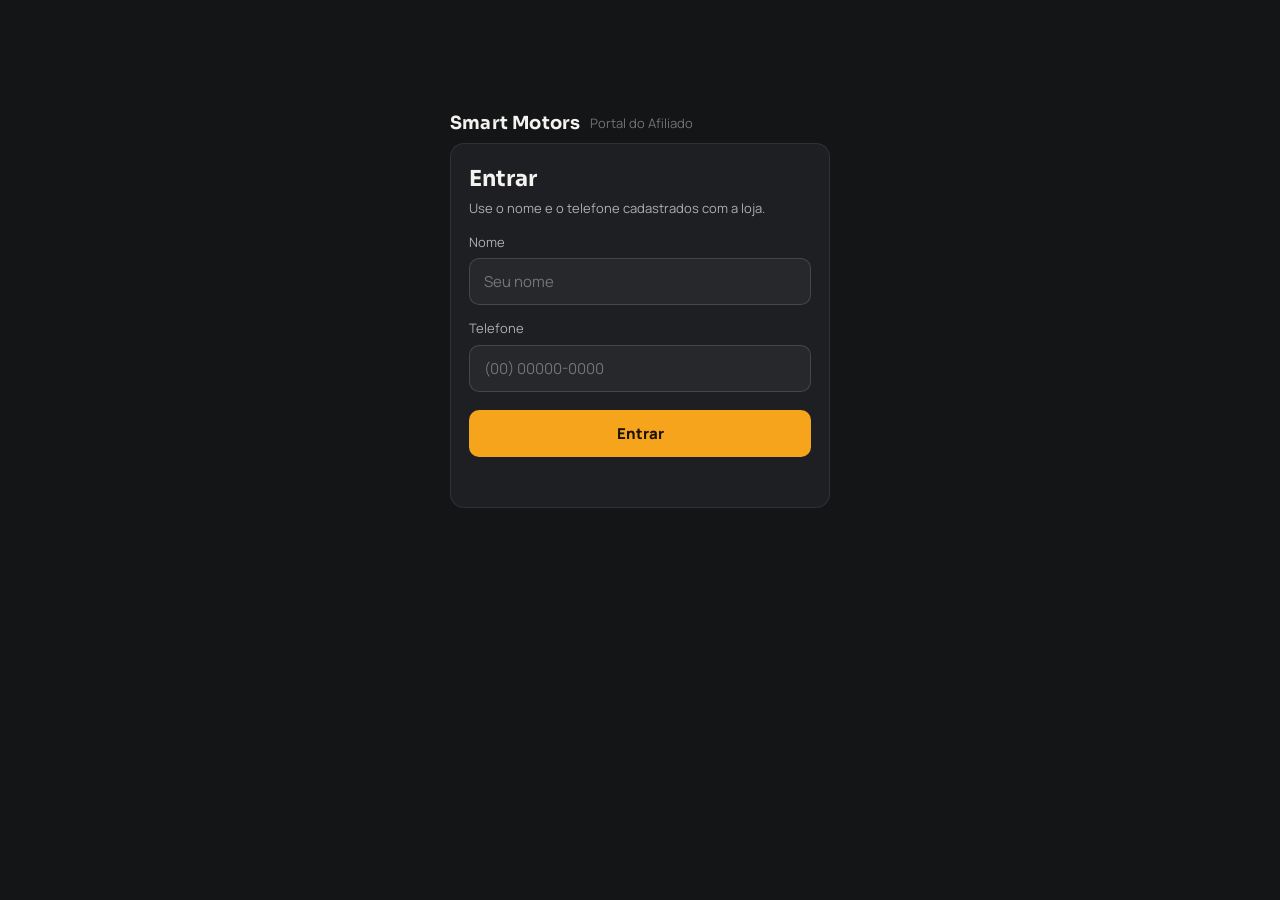
==== portal.html @ c7c5124b "Portal do afiliado + vitrine + comissão escalonada por preço mínimo Fase 1 (app interno): - produtos" ====
<!DOCTYPE html>
<html lang="pt-BR">
<head>
<meta charset="UTF-8">
<meta name="viewport" content="width=device-width, initial-scale=1.0">
<meta name="robots" content="noindex,nofollow">
<title>Portal do Afiliado — Smart Motors</title>
<link rel="preconnect" href="https://fonts.googleapis.com">
<link rel="preconnect" href="https://fonts.gstatic.com" crossorigin>
<link href="https://fonts.googleapis.com/css2?family=Manrope:wght@400;500;600;700;800&family=Sora:wght@600;700;800&display=swap" rel="stylesheet">
<style>
  :root{
    --bg:#141517; --surface:#1E1F22; --surface2:#26282C; --surface3:#2E3035;
    --border:rgba(255,255,255,0.08); --border2:rgba(255,255,255,0.14);
    --text:#F4F3EF; --text2:rgba(255,255,255,0.64); --text3:rgba(255,255,255,0.40);
    --gold:#F6A41C; --green:#35C281; --red:#EF6048;
    --r:14px; --r-sm:10px;
    --ui:'Manrope',system-ui,sans-serif; --display:'Sora',var(--ui);
  }
  *{box-sizing:border-box;}
  body{margin:0;background:var(--bg);color:var(--text);font-family:var(--ui);
    -webkit-font-smoothing:antialiased;line-height:1.5;}
  a{color:var(--gold);}
  .wrap{max-width:960px;margin:0 auto;padding:20px 16px 56px;}
  .brand{display:flex;align-items:center;gap:10px;padding:18px 0 6px;}
  .brand b{font-family:var(--display);font-size:18px;letter-spacing:.2px;}
  .brand span{color:var(--text3);font-size:13px;}
  .card{background:var(--surface);border:1px solid var(--border);border-radius:var(--r);}
  .pad{padding:18px;}
  h1{font-family:var(--display);font-size:22px;margin:0 0 4px;}
  h2{font-family:var(--display);font-size:15px;margin:0 0 12px;text-transform:uppercase;letter-spacing:.6px;color:var(--text2);}
  label{display:block;font-size:13px;color:var(--text2);margin:14px 0 6px;}
  input{width:100%;padding:12px 14px;background:var(--surface2);border:1px solid var(--border2);
    border-radius:var(--r-sm);color:var(--text);font-size:15px;font-family:var(--ui);}
  input:focus{outline:none;border-color:var(--gold);}
  .btn{display:inline-flex;align-items:center;justify-content:center;gap:8px;width:100%;
    margin-top:18px;padding:13px 16px;background:var(--gold);color:#1a1300;border:none;
    border-radius:var(--r-sm);font-weight:800;font-size:15px;font-family:var(--ui);cursor:pointer;}
  .btn:disabled{opacity:.55;cursor:default;}
  .btn-ghost{background:transparent;color:var(--text2);border:1px solid var(--border2);width:auto;margin:0;
    padding:8px 14px;font-size:13px;font-weight:600;}
  .msg{margin-top:14px;font-size:13px;min-height:18px;}
  .msg.err{color:var(--red);} .msg.ok{color:var(--green);}
  /* login */
  #login{max-width:380px;margin:8vh auto 0;}
  /* dashboard */
  .topbar{display:flex;align-items:center;justify-content:space-between;gap:12px;flex-wrap:wrap;margin:6px 0 18px;}
  .hello{font-family:var(--display);font-size:20px;}
  .cards{display:grid;grid-template-columns:repeat(auto-fit,minmax(150px,1fr));gap:12px;margin-bottom:20px;}
  .kpi{background:var(--surface);border:1px solid var(--border);border-radius:var(--r);padding:16px;}
  .kpi .lbl{font-size:11px;text-transform:uppercase;letter-spacing:.6px;color:var(--text3);}
  .kpi .val{font-family:var(--display);font-size:22px;font-weight:800;margin-top:6px;}
  .kpi.green .val{color:var(--green);} .kpi.gold .val{color:var(--gold);}
  .box{background:var(--surface);border:1px solid var(--border);border-radius:var(--r);padding:16px;margin-bottom:20px;}
  .box .how{font-size:13px;color:var(--text2);}
  table{width:100%;border-collapse:collapse;font-size:14px;}
  th{text-align:left;font-size:11px;text-transform:uppercase;letter-spacing:.6px;color:var(--text3);
    padding:10px 12px;border-bottom:1px solid var(--border);font-weight:600;}
  td{padding:11px 12px;border-bottom:1px solid var(--border);}
  .num{text-align:right;font-variant-numeric:tabular-nums;}
  .vit{display:flex;align-items:center;justify-content:space-between;gap:10px;padding:12px 14px;border-bottom:1px solid var(--border);}
  .vit:last-child{border-bottom:none;}
  .vit .nome{font-weight:700;}
  .vit .sub{font-size:12px;color:var(--text3);margin-top:2px;}
  .sel{font-size:12px;font-weight:700;padding:3px 10px;border-radius:20px;white-space:nowrap;}
  .sel.on{color:var(--green);background:rgba(53,194,129,.12);}
  .sel.off{color:var(--text3);background:rgba(255,255,255,.05);}
  .pill{font-size:11px;font-weight:700;padding:2px 8px;border-radius:6px;}
  .pill.ent{color:var(--green);background:rgba(53,194,129,.12);}
  .pill.aguard{color:var(--gold);background:rgba(246,164,28,.12);}
  .muted{color:var(--text3);text-align:center;padding:20px;}
  .scroll{overflow-x:auto;}
  .hidden{display:none;}
  @media(max-width:520px){ td,th{padding:9px 8px;} h1{font-size:20px;} }
</style>
</head>
<body>
<div class="wrap">

  <!-- ───────────── LOGIN ───────────── -->
  <div id="login">
    <div class="brand"><b>Smart Motors</b><span>Portal do Afiliado</span></div>
    <div class="card pad">
      <h1>Entrar</h1>
      <div style="color:var(--text2);font-size:13px;">Use o nome e o telefone cadastrados com a loja.</div>
      <label for="in-nome">Nome</label>
      <input id="in-nome" type="text" autocomplete="name" placeholder="Seu nome">
      <label for="in-tel">Telefone</label>
      <input id="in-tel" type="tel" inputmode="tel" autocomplete="tel" placeholder="(00) 00000-0000">
      <button class="btn" id="btn-login">Entrar</button>
      <div class="msg" id="login-msg"></div>
    </div>
  </div>

  <!-- ───────────── DASHBOARD ───────────── -->
  <div id="dash" class="hidden">
    <div class="brand"><b>Smart Motors</b><span>Portal do Afiliado</span></div>
    <div class="topbar">
      <div class="hello" id="hello">Olá</div>
      <button class="btn btn-ghost" id="btn-logout">Sair</button>
    </div>

    <div class="cards" id="kpis"></div>

    <div class="box">
      <h2>Como funciona sua comissão</h2>
      <div class="how" id="how"></div>
    </div>

    <h2 style="margin-left:2px;">Vitrine de modelos</h2>
    <div class="card" id="vitrine" style="margin-bottom:24px;"></div>

    <h2 style="margin-left:2px;">Meus pedidos</h2>
    <div class="card scroll" id="pedidos"></div>

    <div class="msg" id="dash-msg"></div>
  </div>

</div>

<script>
  // Endpoint da Edge Function (nenhuma chave Supabase mora aqui — só a URL pública).
  const API = 'https://sxmeuqlotjuchslevofv.supabase.co/functions/v1/portal-afiliado';
  const LS_TOKEN = 'sm_portal_token';
  const LS_NOME  = 'sm_portal_nome';

  const $ = (id) => document.getElementById(id);
  const esc = (s) => String(s == null ? '' : s).replace(/[&<>"]/g, (c) => ({'&':'&amp;','<':'&lt;','>':'&gt;','"':'&quot;'}[c]));
  const money = (v) => 'R$ ' + (Number(v) || 0).toLocaleString('pt-BR', { minimumFractionDigits: 2, maximumFractionDigits: 2 });
  const fmtData = (iso) => { if (!iso) return '—'; const d = new Date(iso); return isNaN(d) ? '—' : d.toLocaleDateString('pt-BR'); };

  function show(view) {
    $('login').classList.toggle('hidden', view !== 'login');
    $('dash').classList.toggle('hidden', view !== 'dash');
  }

  // ── Login ──
  async function fazerLogin() {
    const nome = $('in-nome').value.trim();
    const tel  = $('in-tel').value.trim();
    const msg  = $('login-msg');
    msg.className = 'msg';
    msg.textContent = '';
    if (!nome || !tel) { msg.className = 'msg err'; msg.textContent = 'Preencha nome e telefone.'; return; }
    $('btn-login').disabled = true;
    $('btn-login').textContent = 'Entrando...';
    try {
      const r = await fetch(API + '?acao=login', {
        method: 'POST',
        headers: { 'content-type': 'application/json' },
        body: JSON.stringify({ identificador: nome, telefone: tel }),
      });
      const data = await r.json().catch(() => ({}));
      if (!r.ok || !data.token) { msg.className = 'msg err'; msg.textContent = data.error || 'Não foi possível entrar.'; return; }
      localStorage.setItem(LS_TOKEN, data.token);
      localStorage.setItem(LS_NOME, (data.afiliado && data.afiliado.nome) || nome);
      await carregarDashboard();
    } catch (e) {
      msg.className = 'msg err'; msg.textContent = 'Falha de conexão. Tente de novo.';
    } finally {
      $('btn-login').disabled = false;
      $('btn-login').textContent = 'Entrar';
    }
  }

  function logout() {
    localStorage.removeItem(LS_TOKEN);
    localStorage.removeItem(LS_NOME);
    show('login');
  }

  // ── Dashboard ──
  async function carregarDashboard() {
    const token = localStorage.getItem(LS_TOKEN);
    if (!token) { show('login'); return; }
    show('dash');
    $('hello').textContent = 'Olá, ' + (localStorage.getItem(LS_NOME) || 'afiliado');
    $('dash-msg').className = 'msg';
    $('dash-msg').textContent = 'Carregando...';
    try {
      const r = await fetch(API + '?acao=dados', { headers: { authorization: 'Bearer ' + token } });
      if (r.status === 401) { logout(); return; }
      const data = await r.json().catch(() => ({}));
      if (!r.ok) { $('dash-msg').className = 'msg err'; $('dash-msg').textContent = data.error || 'Erro ao carregar.'; return; }
      $('dash-msg').textContent = '';
      render(data);
    } catch (e) {
      $('dash-msg').className = 'msg err'; $('dash-msg').textContent = 'Falha de conexão.';
    }
  }

  function render(data) {
    const t = data.totais || {};
    $('kpis').innerHTML =
        kpi('Total vendido', money(t.totalVendido), '')
      + kpi('Comissão liberada', money(t.comissaoLiberada), 'green')
      + kpi('Comissão pendente', money(t.comissaoPendente), '')
      + kpi('Comissão a receber', money(t.comissaoTotal), 'gold');

    const vit = data.vitrine || [];
    const how = vit[0] && vit[0].comissaoBaseTexto ? vit[0].comissaoBaseTexto : 'Comissão base ao vender no preço mínimo, com adicional por faixa acima dele.';
    $('how').innerHTML = esc(how) + '. <span style="color:var(--text3);">Quanto melhor o preço acima do mínimo, maior sua comissão.</span>';

    $('vitrine').innerHTML = vit.length
      ? vit.map((v) => {
          const on = !!v.disponivel;
          const pm = v.precoMinimo != null ? ('Preço mínimo: ' + money(v.precoMinimo)) : 'Preço mínimo a definir';
          return `<div class="vit"><div><div class="nome">${esc(v.modelo)}</div><div class="sub">${esc(pm)}</div></div>`
            + `<div class="sel ${on ? 'on' : 'off'}">${on ? '🟢 Disponível' : '⛔ Indisponível'}</div></div>`;
        }).join('')
      : '<div class="muted">Nenhum modelo disponível no momento.</div>';

    const peds = data.pedidos || [];
    $('pedidos').innerHTML = peds.length
      ? `<table><thead><tr><th>Nº</th><th>Data</th><th>Cliente</th><th class="num">Valor</th><th>Status</th><th class="num">Comissão</th></tr></thead><tbody>`
        + peds.map((p) => {
            const ent = p.status === 'entregue';
            const pill = ent ? '<span class="pill ent">Entregue</span>' : '<span class="pill aguard">Aguardando</span>';
            return `<tr><td>#${esc(p.numero != null ? p.numero : '?')}</td><td>${esc(fmtData(p.data))}</td>`
              + `<td>${esc(p.cliente || '—')}</td><td class="num">${money(p.valorTotal)}</td>`
              + `<td>${pill}</td><td class="num">${money(p.comissao)}</td></tr>`;
          }).join('')
        + `</tbody></table>`
      : '<div class="muted">Você ainda não tem pedidos.</div>';
  }

  function kpi(lbl, val, cls) {
    return `<div class="kpi ${cls}"><div class="lbl">${esc(lbl)}</div><div class="val">${esc(val)}</div></div>`;
  }

  // ── Eventos ──
  $('btn-login').addEventListener('click', fazerLogin);
  $('in-tel').addEventListener('keydown', (e) => { if (e.key === 'Enter') fazerLogin(); });
  $('btn-logout').addEventListener('click', logout);

  // Auto-login se já houver token salvo.
  if (localStorage.getItem(LS_TOKEN)) carregarDashboard(); else show('login');
</script>
</body>
</html>
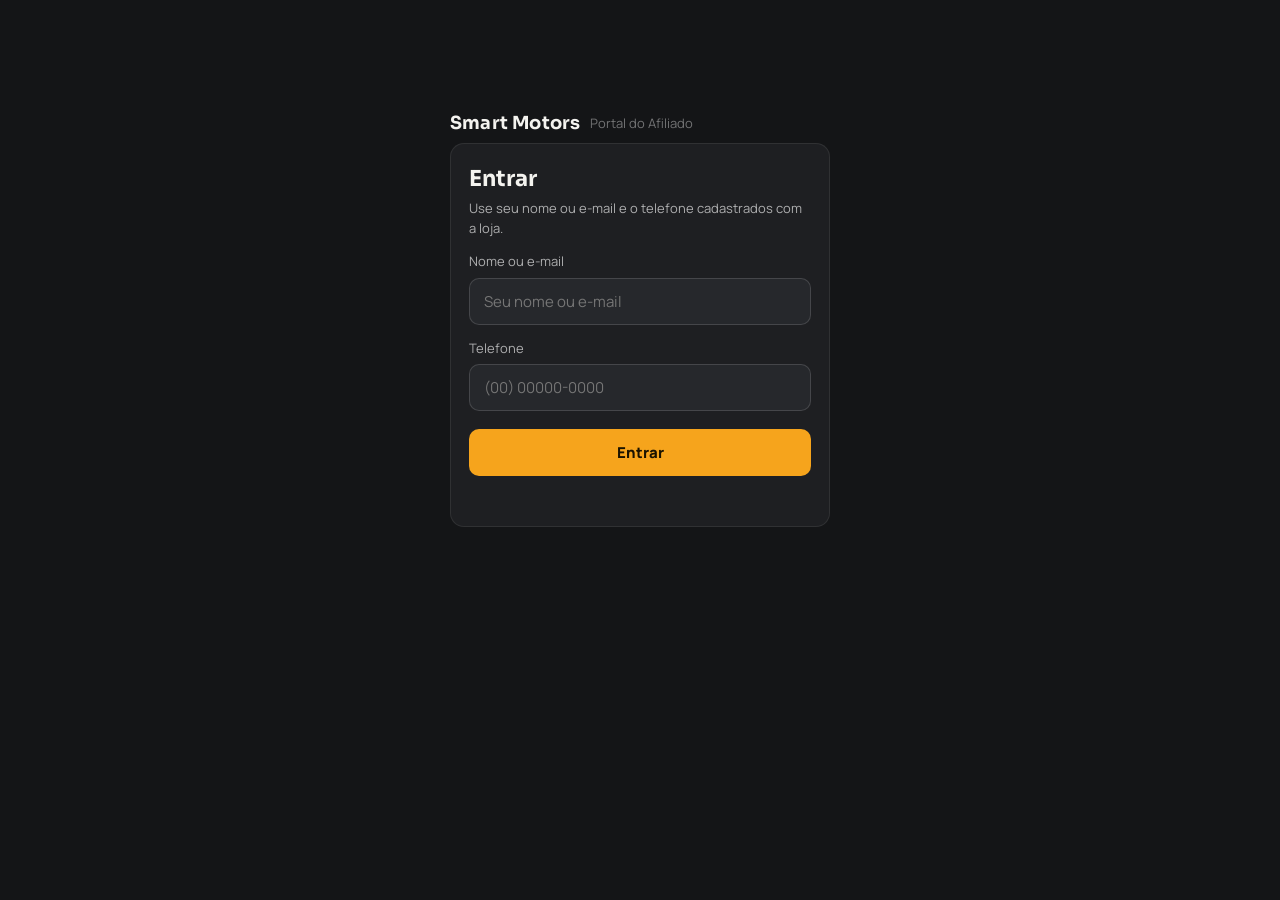
==== commit 48318512: "Portal afiliado: ordenação da vitrine + login por nome ou e-mail - Vitrine: modelos disponíveis prim" ====
--- a/portal.html
+++ b/portal.html
@@ -82,9 +82,9 @@
     <div class="brand"><b>Smart Motors</b><span>Portal do Afiliado</span></div>
     <div class="card pad">
       <h1>Entrar</h1>
-      <div style="color:var(--text2);font-size:13px;">Use o nome e o telefone cadastrados com a loja.</div>
-      <label for="in-nome">Nome</label>
-      <input id="in-nome" type="text" autocomplete="name" placeholder="Seu nome">
+      <div style="color:var(--text2);font-size:13px;">Use seu nome ou e-mail e o telefone cadastrados com a loja.</div>
+      <label for="in-nome">Nome ou e-mail</label>
+      <input id="in-nome" type="text" autocomplete="username" placeholder="Seu nome ou e-mail">
       <label for="in-tel">Telefone</label>
       <input id="in-tel" type="tel" inputmode="tel" autocomplete="tel" placeholder="(00) 00000-0000">
       <button class="btn" id="btn-login">Entrar</button>
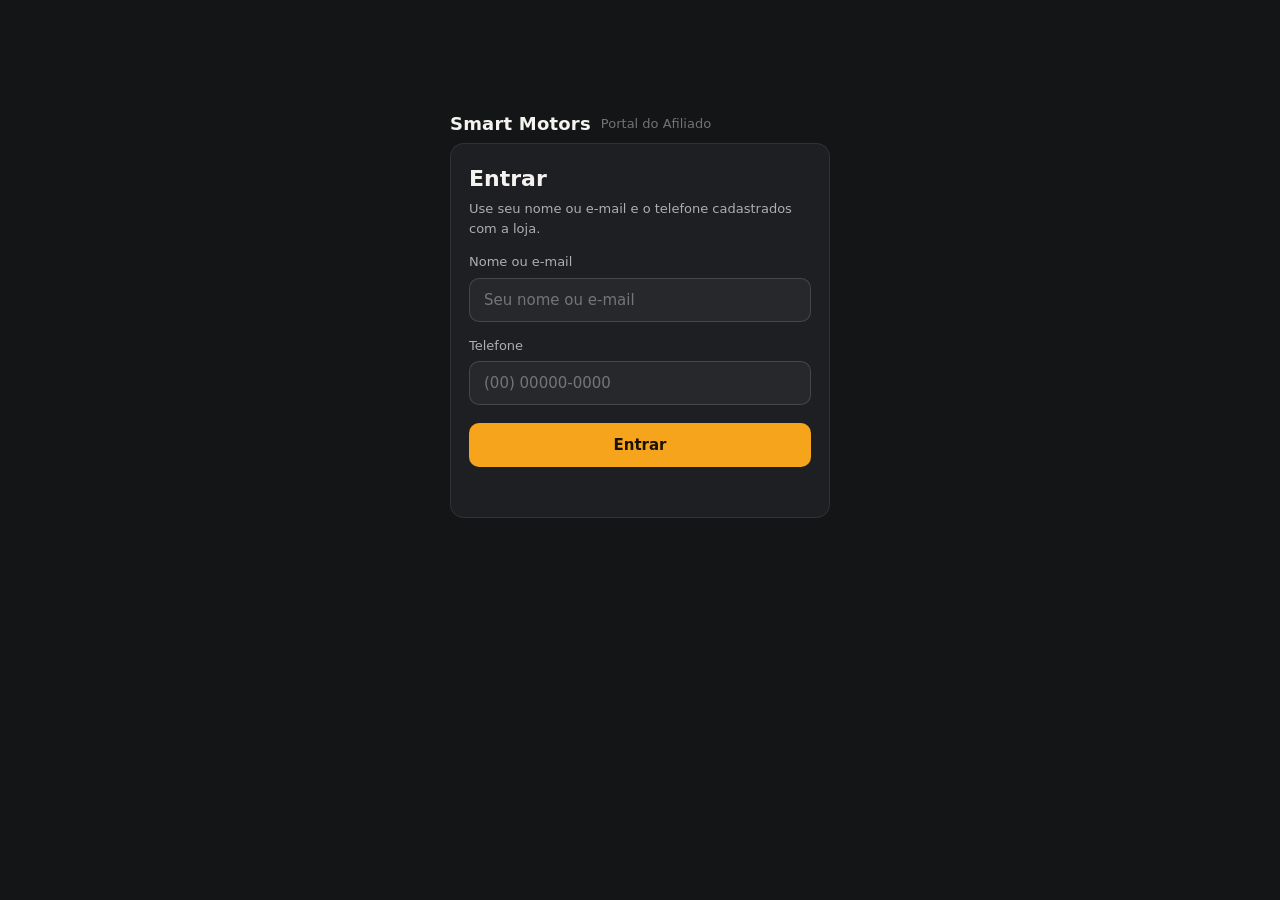
==== commit 61e0b188: "Segurança Frente 1: tira segredos do front, SRI, CSP e hardening SQL Auditoria de segurança (frente " ====
--- a/portal.html
+++ b/portal.html
@@ -4,6 +4,8 @@
 <meta charset="UTF-8">
 <meta name="viewport" content="width=device-width, initial-scale=1.0">
 <meta name="robots" content="noindex,nofollow">
+<!-- CSP (defesa em profundidade) — ver nota no index.html. -->
+<meta http-equiv="Content-Security-Policy" content="default-src 'self'; base-uri 'self'; object-src 'none'; form-action 'self'; img-src 'self' data: https:; font-src 'self' https://fonts.gstatic.com data:; style-src 'self' 'unsafe-inline' https://fonts.googleapis.com; script-src 'self' 'unsafe-inline'; connect-src 'self' https://sxmeuqlotjuchslevofv.supabase.co">
 <title>Portal do Afiliado — Smart Motors</title>
 <link rel="preconnect" href="https://fonts.googleapis.com">
 <link rel="preconnect" href="https://fonts.gstatic.com" crossorigin>
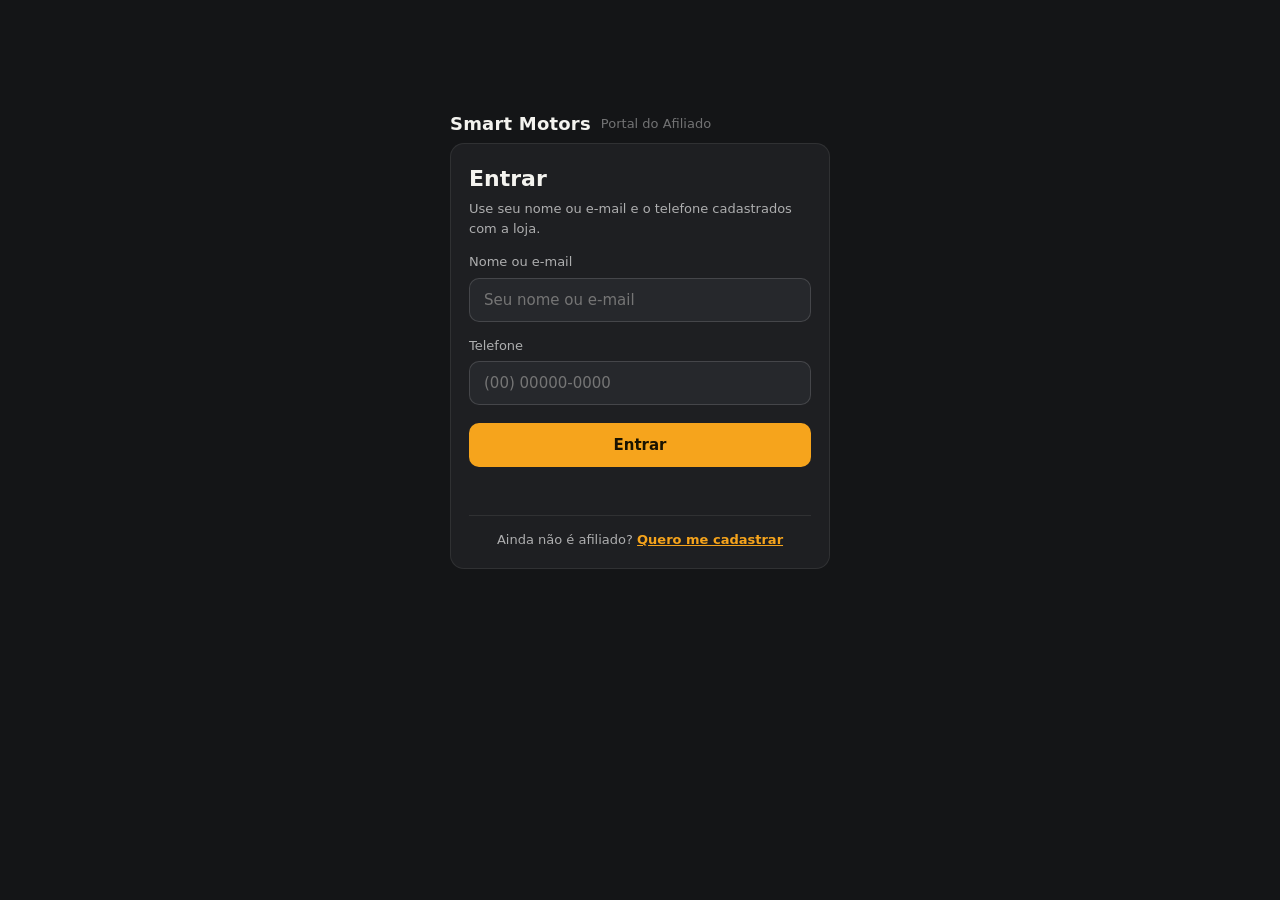
==== commit 19021a0d: "Afiliados: auto-cadastro pela campanha (portal) + aprovação no painel Portal.html: tela "Quero me ca" ====
--- a/portal.html
+++ b/portal.html
@@ -60,10 +60,43 @@
     padding:10px 12px;border-bottom:1px solid var(--border);font-weight:600;}
   td{padding:11px 12px;border-bottom:1px solid var(--border);}
   .num{text-align:right;font-variant-numeric:tabular-nums;}
-  .vit{display:flex;align-items:center;justify-content:space-between;gap:10px;padding:12px 14px;border-bottom:1px solid var(--border);}
-  .vit:last-child{border-bottom:none;}
-  .vit .nome{font-weight:700;}
-  .vit .sub{font-size:12px;color:var(--text3);margin-top:2px;}
+  /* vitrine — cards expansíveis por modelo */
+  .vcard{border-bottom:1px solid var(--border);}
+  .vcard:last-child{border-bottom:none;}
+  .vhead{display:flex;align-items:center;justify-content:space-between;gap:10px;width:100%;
+    padding:14px;background:none;border:none;color:var(--text);font-family:var(--ui);cursor:pointer;text-align:left;}
+  .vhead .nome{font-weight:700;font-size:15px;}
+  .vhead .chev{color:var(--text3);font-size:11px;transition:transform .15s;}
+  .vcard.open .chev{transform:rotate(180deg);}
+  .vprecos{display:grid;grid-template-columns:1fr 1fr;gap:8px;padding:0 14px 14px;}
+  .pbox{background:var(--surface2);border:1px solid var(--border);border-radius:var(--r-sm);padding:10px 12px;}
+  .pbox .lbl{font-size:11px;text-transform:uppercase;letter-spacing:.5px;color:var(--text3);}
+  .pbox .val{font-family:var(--display);font-weight:800;font-size:16px;margin-top:2px;}
+  .pbox .com{font-size:12px;color:var(--text2);margin-top:2px;}
+  .pbox .com b{color:var(--green);}
+  .pbox.star{border-color:rgba(246,164,28,.45);}
+  .pbox.star .val{color:var(--gold);}
+  .vbody{padding:0 14px 16px;display:none;}
+  .vcard.open .vbody{display:block;}
+  .blk{background:var(--surface2);border:1px solid var(--border);border-radius:var(--r-sm);padding:12px;margin-top:10px;}
+  .blk h3{margin:0 0 8px;font-size:12px;text-transform:uppercase;letter-spacing:.6px;color:var(--text2);
+    display:flex;align-items:center;justify-content:space-between;gap:8px;}
+  .blk pre{margin:0;white-space:pre-wrap;word-break:break-word;font-family:var(--ui);font-size:14px;color:var(--text);line-height:1.55;}
+  .copy{background:transparent;border:1px solid var(--border2);color:var(--gold);border-radius:8px;
+    padding:5px 10px;font-size:12px;font-weight:700;font-family:var(--ui);cursor:pointer;white-space:nowrap;}
+  .copy.ok{color:var(--green);border-color:rgba(53,194,129,.4);}
+  .matgrid{display:grid;grid-template-columns:repeat(auto-fill,minmax(96px,1fr));gap:8px;margin-top:4px;}
+  .thumb{position:relative;border-radius:8px;overflow:hidden;border:1px solid var(--border);background:var(--surface3);}
+  .thumb img{width:100%;height:96px;object-fit:cover;display:block;}
+  .thumb a.dl{position:absolute;right:6px;bottom:6px;background:rgba(0,0,0,.65);color:#fff;border-radius:6px;
+    padding:2px 7px;font-size:11px;font-weight:700;text-decoration:none;}
+  .filerow{display:flex;align-items:center;justify-content:space-between;gap:8px;padding:8px 0;border-bottom:1px solid var(--border);font-size:13px;}
+  .filerow:last-child{border-bottom:none;}
+  .filerow .fn{overflow:hidden;text-overflow:ellipsis;white-space:nowrap;}
+  .filerow a{font-weight:700;font-size:12px;white-space:nowrap;}
+  details.indisp summary{padding:13px 14px;cursor:pointer;color:var(--text3);font-size:13px;font-weight:600;list-style:none;border-top:1px solid var(--border);}
+  details.indisp summary::-webkit-details-marker{display:none;}
+  details.indisp[open] summary{border-bottom:1px solid var(--border);}
   .sel{font-size:12px;font-weight:700;padding:3px 10px;border-radius:20px;white-space:nowrap;}
   .sel.on{color:var(--green);background:rgba(53,194,129,.12);}
   .sel.off{color:var(--text3);background:rgba(255,255,255,.05);}
@@ -73,7 +106,7 @@
   .muted{color:var(--text3);text-align:center;padding:20px;}
   .scroll{overflow-x:auto;}
   .hidden{display:none;}
-  @media(max-width:520px){ td,th{padding:9px 8px;} h1{font-size:20px;} }
+  @media(max-width:520px){ td,th{padding:9px 8px;} h1{font-size:20px;} .vprecos{grid-template-columns:1fr;} }
 </style>
 </head>
 <body>
@@ -91,6 +124,48 @@
       <input id="in-tel" type="tel" inputmode="tel" autocomplete="tel" placeholder="(00) 00000-0000">
       <button class="btn" id="btn-login">Entrar</button>
       <div class="msg" id="login-msg"></div>
+      <div style="margin-top:16px;padding-top:14px;border-top:1px solid var(--border);font-size:13px;color:var(--text2);text-align:center;">
+        Ainda não é afiliado? <a href="#" id="link-cadastro" style="font-weight:700;">Quero me cadastrar</a>
+      </div>
+    </div>
+  </div>
+
+  <!-- ───────────── CADASTRO (auto-cadastro da campanha) ───────────── -->
+  <div id="cadastro" class="hidden">
+    <div class="brand"><b>Smart Motors</b><span>Portal do Afiliado</span></div>
+    <div class="card pad" style="max-width:480px;margin:0 auto;">
+      <h1>Seja um afiliado</h1>
+      <div style="color:var(--text2);font-size:13px;">Preencha seus dados pra começar a revender os produtos da Smart Motors. A loja analisa e libera seu acesso.</div>
+
+      <label for="in-c-nome">Nome completo *</label>
+      <input id="in-c-nome" type="text" autocomplete="name" placeholder="Seu nome completo">
+      <label for="in-c-tel">WhatsApp *</label>
+      <input id="in-c-tel" type="tel" inputmode="tel" autocomplete="tel" placeholder="(00) 00000-0000">
+      <label for="in-c-email">E-mail *</label>
+      <input id="in-c-email" type="email" autocomplete="email" placeholder="voce@email.com">
+      <label for="in-c-cpf">CPF</label>
+      <input id="in-c-cpf" type="text" inputmode="numeric" placeholder="000.000.000-00">
+      <div style="display:grid;grid-template-columns:1fr 88px;gap:10px;">
+        <div><label for="in-c-cidade">Cidade</label><input id="in-c-cidade" type="text" placeholder="Sua cidade"></div>
+        <div><label for="in-c-uf">UF</label><input id="in-c-uf" type="text" maxlength="2" placeholder="RJ" style="text-transform:uppercase;"></div>
+      </div>
+      <label for="in-c-pix">Chave PIX (pra receber comissão)</label>
+      <input id="in-c-pix" type="text" placeholder="CPF, telefone, e-mail ou chave aleatória">
+      <label for="in-c-insta">Instagram ou como pretende divulgar</label>
+      <input id="in-c-insta" type="text" placeholder="@seuperfil, grupos de WhatsApp, loja física...">
+
+      <label style="margin-top:18px;">Termo de uso</label>
+      <div id="c-termo-box" style="max-height:150px;overflow-y:auto;background:var(--surface2);border:1px solid var(--border2);border-radius:var(--r-sm);padding:12px 14px;font-size:12.5px;color:var(--text2);line-height:1.55;white-space:pre-wrap;"></div>
+      <label style="display:flex;gap:10px;align-items:flex-start;margin-top:12px;cursor:pointer;color:var(--text);font-size:13px;">
+        <input id="in-c-termo" type="checkbox" style="width:auto;margin-top:2px;flex:0 0 auto;">
+        <span>Li e concordo com o termo de uso do programa de afiliados.</span>
+      </label>
+
+      <button class="btn" id="btn-cadastro">Enviar cadastro</button>
+      <div class="msg" id="cad-msg"></div>
+      <div style="margin-top:14px;text-align:center;font-size:13px;color:var(--text2);">
+        Já tem cadastro? <a href="#" id="link-voltar-login" style="font-weight:700;">Entrar</a>
+      </div>
     </div>
   </div>
 
@@ -112,6 +187,8 @@
     <h2 style="margin-left:2px;">Vitrine de modelos</h2>
     <div class="card" id="vitrine" style="margin-bottom:24px;"></div>
 
+    <div id="gerais" class="hidden" style="margin-bottom:24px;"></div>
+
     <h2 style="margin-left:2px;">Meus pedidos</h2>
     <div class="card scroll" id="pedidos"></div>
 
@@ -133,8 +210,29 @@
 
   function show(view) {
     $('login').classList.toggle('hidden', view !== 'login');
+    $('cadastro').classList.toggle('hidden', view !== 'cadastro');
     $('dash').classList.toggle('hidden', view !== 'dash');
   }
+
+  // Termo de uso do programa (rascunho — a loja pode ajustar o texto).
+  const TERMO_TEXTO =
+`TERMO DE USO — PROGRAMA DE AFILIADOS SMART MOTORS
+
+1. Esta é uma relação de parceria comercial para revenda/indicação de produtos da Smart Motors. Não gera vínculo empregatício, societário nem exclusividade.
+
+2. O afiliado se compromete a respeitar o preço mínimo informado para cada produto e a não prometer condições, descontos ou prazos que a loja não tenha autorizado.
+
+3. A comissão é devida por venda efetivamente concluída, entregue e paga, conforme a tabela vigente. Vendas canceladas, estornadas ou não pagas não geram comissão.
+
+4. O uso do nome, da marca, das imagens e dos materiais da Smart Motors é permitido apenas para divulgar os produtos da loja, sem alterar os preços oficiais nem criar comunicações enganosas.
+
+5. O afiliado é responsável pela veracidade dos dados informados neste cadastro e por manter sigilo sobre informações internas que receber.
+
+6. Os dados fornecidos serão usados apenas para a gestão do programa de afiliados e o pagamento de comissões, conforme a LGPD.
+
+7. A loja pode aprovar, recusar ou encerrar a participação de um afiliado a qualquer momento, sem gerar qualquer obrigação além do pagamento de comissões já devidas.
+
+Ao marcar a caixa de aceite, você declara que leu e concorda com este termo.`;
 
   // ── Login ──
   async function fazerLogin() {
@@ -171,6 +269,58 @@
     show('login');
   }
 
+  // ── Cadastro (campanha) ──
+  function irParaCadastro() {
+    $('c-termo-box').textContent = TERMO_TEXTO;
+    $('cad-msg').textContent = '';
+    show('cadastro');
+    window.scrollTo(0, 0);
+  }
+
+  async function fazerCadastro() {
+    const msg = $('cad-msg');
+    msg.className = 'msg'; msg.textContent = '';
+    const payload = {
+      nome: $('in-c-nome').value.trim(),
+      telefone: $('in-c-tel').value.trim(),
+      email: $('in-c-email').value.trim(),
+      documento: $('in-c-cpf').value.trim(),
+      cidade: $('in-c-cidade').value.trim(),
+      uf: $('in-c-uf').value.trim(),
+      chavePix: $('in-c-pix').value.trim(),
+      instagram: $('in-c-insta').value.trim(),
+      termoAceito: $('in-c-termo').checked,
+    };
+    // Validação amigável no cliente (o servidor revalida tudo).
+    if (payload.nome.length < 3) { msg.className = 'msg err'; msg.textContent = 'Informe seu nome completo.'; return; }
+    if (payload.telefone.replace(/\D/g, '').length < 10) { msg.className = 'msg err'; msg.textContent = 'Informe um WhatsApp válido com DDD.'; return; }
+    if (!/^[^@\s]+@[^@\s]+\.[^@\s]+$/.test(payload.email)) { msg.className = 'msg err'; msg.textContent = 'Informe um e-mail válido.'; return; }
+    if (!payload.termoAceito) { msg.className = 'msg err'; msg.textContent = 'É preciso aceitar o termo de uso pra continuar.'; return; }
+
+    $('btn-cadastro').disabled = true;
+    $('btn-cadastro').textContent = 'Enviando...';
+    try {
+      const r = await fetch(API + '?acao=cadastro', {
+        method: 'POST',
+        headers: { 'content-type': 'application/json' },
+        body: JSON.stringify(payload),
+      });
+      const data = await r.json().catch(() => ({}));
+      if (!r.ok || !data.ok) { msg.className = 'msg err'; msg.textContent = data.error || 'Não foi possível enviar. Tente de novo.'; return; }
+      // Sucesso: mostra a confirmação no card e limpa o formulário.
+      $('cadastro').querySelector('.card').innerHTML =
+        `<h1>Cadastro enviado! ✅</h1>`
+        + `<div style="color:var(--text2);font-size:14px;line-height:1.6;margin-top:8px;">Recebemos seus dados. A loja vai analisar e liberar seu acesso ao portal. Assim que aprovado, você entra com <b>nome ou e-mail + telefone</b> aqui mesmo.</div>`
+        + `<button class="btn" id="btn-ok-cad">Voltar ao início</button>`;
+      $('btn-ok-cad').addEventListener('click', () => location.reload());
+    } catch (e) {
+      msg.className = 'msg err'; msg.textContent = 'Falha de conexão. Tente de novo.';
+    } finally {
+      const b = $('btn-cadastro');
+      if (b) { b.disabled = false; b.textContent = 'Enviar cadastro'; }
+    }
+  }
+
   // ── Dashboard ──
   async function carregarDashboard() {
     const token = localStorage.getItem(LS_TOKEN);
@@ -191,6 +341,9 @@
     }
   }
 
+  let VITRINE = [];
+  let ESCALA = {};
+
   function render(data) {
     const t = data.totais || {};
     $('kpis').innerHTML =
@@ -199,18 +352,13 @@
       + kpi('Comissão pendente', money(t.comissaoPendente), '')
       + kpi('Comissão a receber', money(t.comissaoTotal), 'gold');
 
-    const vit = data.vitrine || [];
-    const how = vit[0] && vit[0].comissaoBaseTexto ? vit[0].comissaoBaseTexto : 'Comissão base ao vender no preço mínimo, com adicional por faixa acima dele.';
+    VITRINE = data.vitrine || [];
+    ESCALA = data.escala || {};
+    const how = VITRINE[0] && VITRINE[0].comissaoBaseTexto ? VITRINE[0].comissaoBaseTexto : 'Comissão base ao vender no preço mínimo, com adicional por faixa acima dele.';
     $('how').innerHTML = esc(how) + '. <span style="color:var(--text3);">Quanto melhor o preço acima do mínimo, maior sua comissão.</span>';
 
-    $('vitrine').innerHTML = vit.length
-      ? vit.map((v) => {
-          const on = !!v.disponivel;
-          const pm = v.precoMinimo != null ? ('Preço mínimo: ' + money(v.precoMinimo)) : 'Preço mínimo a definir';
-          return `<div class="vit"><div><div class="nome">${esc(v.modelo)}</div><div class="sub">${esc(pm)}</div></div>`
-            + `<div class="sel ${on ? 'on' : 'off'}">${on ? '🟢 Disponível' : '⛔ Indisponível'}</div></div>`;
-        }).join('')
-      : '<div class="muted">Nenhum modelo disponível no momento.</div>';
+    renderVitrine();
+    renderGerais(data.gerais || {});
 
     const peds = data.pedidos || [];
     $('pedidos').innerHTML = peds.length
@@ -230,10 +378,137 @@
     return `<div class="kpi ${cls}"><div class="lbl">${esc(lbl)}</div><div class="val">${esc(val)}</div></div>`;
   }
 
+  // ── Vitrine: cards expansíveis (disponíveis abertos; indisponíveis recolhidos) ──
+  function renderVitrine() {
+    const el = $('vitrine');
+    if (!VITRINE.length) { el.innerHTML = '<div class="muted">Nenhum modelo disponível no momento.</div>'; return; }
+    const disp = [], indisp = [];
+    VITRINE.forEach((v, i) => (v.disponivel ? disp : indisp).push(cardHTML(v, i)));
+    let h = disp.join('') || '<div class="muted">Nenhum modelo disponível no momento.</div>';
+    if (indisp.length) {
+      h += `<details class="indisp"><summary>⛔ Ver modelos indisponíveis (${indisp.length}) ▾</summary>${indisp.join('')}</details>`;
+    }
+    el.innerHTML = h;
+  }
+
+  function cardHTML(v, i) {
+    const on = !!v.disponivel;
+    const pmin = v.precoMinimo != null
+      ? `<div class="pbox"><div class="lbl">Preço mínimo</div><div class="val">${money(v.precoMinimo)}</div>`
+        + (v.comissaoMinimo != null ? `<div class="com">comissão ${money(v.comissaoMinimo)}</div>` : '') + `</div>`
+      : `<div class="pbox"><div class="lbl">Preço mínimo</div><div class="val" style="font-size:13px;color:var(--text3);">a definir</div></div>`;
+    const isMax = v.comissaoSugerido != null && ESCALA.teto != null && v.comissaoSugerido >= ESCALA.teto;
+    const psug = v.precoSugerido != null
+      ? `<div class="pbox star"><div class="lbl">⭐ Preço sugerido</div><div class="val">${money(v.precoSugerido)}</div>`
+        + (v.comissaoSugerido != null ? `<div class="com">sua comissão <b>${money(v.comissaoSugerido)}</b>${isMax ? ' (máx)' : ''}</div>` : '') + `</div>`
+      : '';
+    return `<div class="vcard" id="vcard-${i}">
+      <button class="vhead" onclick="toggleCard(${i})">
+        <span class="nome">${esc(v.modelo)}</span>
+        <span style="display:flex;align-items:center;gap:10px;">
+          <span class="sel ${on ? 'on' : 'off'}">${on ? '🟢 Disponível' : '⛔ Indisponível'}</span>
+          <span class="chev">▼</span>
+        </span>
+      </button>
+      <div class="vprecos">${pmin}${psug}</div>
+      <div class="vbody" id="vbody-${i}"></div>
+    </div>`;
+  }
+
+  function toggleCard(i) {
+    const card = $('vcard-' + i);
+    if (card.classList.toggle('open')) fillBody(i);
+  }
+
+  function fillBody(i) {
+    const v = VITRINE[i];
+    const body = $('vbody-' + i);
+    if (!body || body.dataset.filled) return;
+    body.dataset.filled = '1';
+    const temMats = (v.qtdImagens || 0) + (v.qtdArquivos || 0) > 0;
+    const parts = [];
+    if (v.fichaTecnica) parts.push(blkTexto('Ficha técnica', v.fichaTecnica, i, 'fichaTecnica'));
+    if (v.condicoesPagamento) parts.push(blkTexto('Formas de pagamento', v.condicoesPagamento, i, 'condicoesPagamento'));
+    if (temMats) parts.push(`<div class="blk" id="mats-${i}"><h3>Imagens & materiais</h3><div style="color:var(--text3);font-size:13px;">Carregando materiais...</div></div>`);
+    body.innerHTML = parts.length ? parts.join('')
+      : '<div class="blk" style="color:var(--text3);font-size:13px;">Ficha técnica e materiais deste modelo em breve.</div>';
+    if (temMats) carregarMateriais('mats-' + i, 'modelo=' + encodeURIComponent(v.id));
+  }
+
+  function blkTexto(titulo, texto, i, campo) {
+    return `<div class="blk"><h3>${esc(titulo)}<button class="copy" onclick="copiarCampo(${i},'${campo}',this)">📋 Copiar</button></h3><pre>${esc(texto)}</pre></div>`;
+  }
+
+  // ── Copiar (clipboard + fallback pra contexto não-seguro) ──
+  function copiarCampo(i, campo, btn) { copiarTexto(String((VITRINE[i] || {})[campo] || ''), btn); }
+  function copiarTexto(t, btn) {
+    const ok = () => {
+      btn.classList.add('ok'); const orig = btn.textContent; btn.textContent = '✓ Copiado';
+      setTimeout(() => { btn.classList.remove('ok'); btn.textContent = orig; }, 1600);
+    };
+    if (navigator.clipboard && navigator.clipboard.writeText) {
+      navigator.clipboard.writeText(t).then(ok).catch(() => _copiarFallback(t, ok));
+    } else _copiarFallback(t, ok);
+  }
+  function _copiarFallback(t, ok) {
+    const ta = document.createElement('textarea');
+    ta.value = t; ta.style.position = 'fixed'; ta.style.opacity = '0';
+    document.body.appendChild(ta); ta.select();
+    try { document.execCommand('copy'); ok(); } catch (e) { alert('Copie manualmente:\n\n' + t); }
+    ta.remove();
+  }
+
+  // ── Materiais (imagens/arquivos) — signed URLs sob demanda via Edge Function ──
+  async function carregarMateriais(boxId, qs) {
+    const box = $(boxId);
+    if (!box) return;
+    const token = localStorage.getItem(LS_TOKEN);
+    try {
+      const r = await fetch(API + '?acao=materiais&' + qs, { headers: { authorization: 'Bearer ' + token } });
+      if (r.status === 401) { logout(); return; }
+      const data = await r.json().catch(() => ({}));
+      if (!r.ok) throw new Error(data.error || 'erro');
+      box.innerHTML = matsHTML(data.materiais || [], box.querySelector('h3') ? box.querySelector('h3').textContent : 'Imagens & materiais');
+    } catch (e) {
+      box.innerHTML = '<h3>Imagens & materiais</h3><div style="color:var(--red);font-size:13px;">Falha ao carregar materiais. Recarregue a página.</div>';
+    }
+  }
+
+  function matsHTML(mats, titulo) {
+    const imgs = mats.filter((m) => m.tipo === 'imagem');
+    const files = mats.filter((m) => m.tipo !== 'imagem');
+    let h = '<h3>' + esc(titulo) + '</h3>';
+    if (imgs.length) {
+      h += '<div class="matgrid">' + imgs.map((m) =>
+        `<div class="thumb"><a href="${esc(m.url)}" target="_blank" rel="noopener"><img src="${esc(m.url)}" alt="${esc(m.titulo || m.nome || 'imagem')}" loading="lazy"></a>`
+        + `<a class="dl" href="${esc(m.url)}&download=" target="_blank" rel="noopener">⬇ Baixar</a></div>`).join('') + '</div>';
+    }
+    if (files.length) {
+      h += files.map((m) =>
+        `<div class="filerow"><span class="fn">📄 ${esc(m.titulo || m.nome || 'arquivo')}</span>`
+        + `<span><a href="${esc(m.url)}" target="_blank" rel="noopener">Abrir</a> · <a href="${esc(m.url)}&download=" target="_blank" rel="noopener">Baixar</a></span></div>`).join('');
+    }
+    if (!mats.length) h += '<div style="color:var(--text3);font-size:13px;">Nenhum material ainda.</div>';
+    return h;
+  }
+
+  // ── Materiais gerais da loja (logo, institucional etc.) ──
+  function renderGerais(g) {
+    const tot = (g.qtdImagens || 0) + (g.qtdArquivos || 0);
+    const box = $('gerais');
+    if (!tot) { box.classList.add('hidden'); box.innerHTML = ''; return; }
+    box.classList.remove('hidden');
+    box.innerHTML = '<div class="blk" id="mats-geral" style="margin-top:0;"><h3>Materiais da loja</h3><div style="color:var(--text3);font-size:13px;">Carregando materiais...</div></div>';
+    carregarMateriais('mats-geral', 'geral=1');
+  }
+
   // ── Eventos ──
   $('btn-login').addEventListener('click', fazerLogin);
   $('in-tel').addEventListener('keydown', (e) => { if (e.key === 'Enter') fazerLogin(); });
   $('btn-logout').addEventListener('click', logout);
+  $('link-cadastro').addEventListener('click', (e) => { e.preventDefault(); irParaCadastro(); });
+  $('link-voltar-login').addEventListener('click', (e) => { e.preventDefault(); show('login'); window.scrollTo(0, 0); });
+  $('btn-cadastro').addEventListener('click', fazerCadastro);
 
   // Auto-login se já houver token salvo.
   if (localStorage.getItem(LS_TOKEN)) carregarDashboard(); else show('login');
